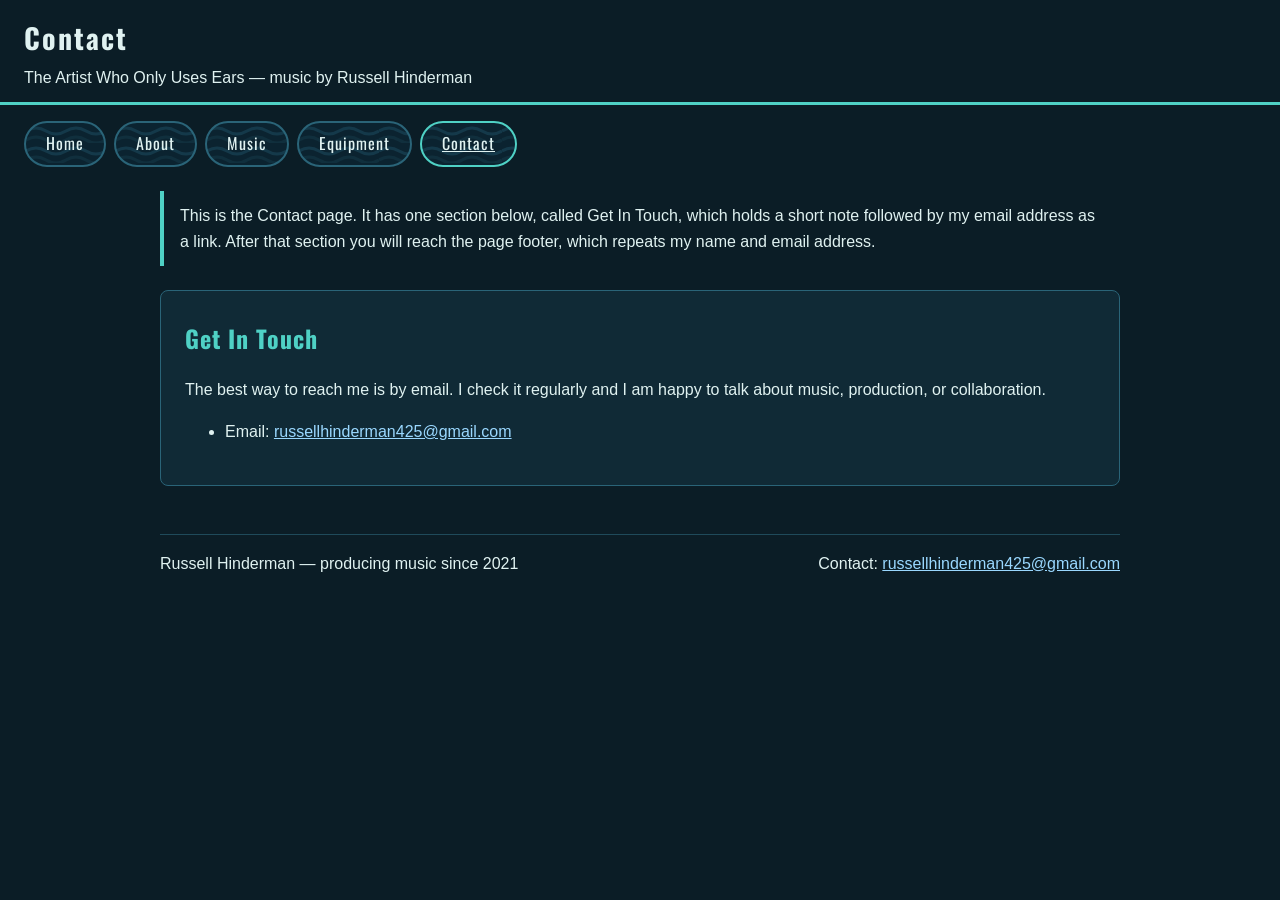
==== contact.html @ bfff5e26 "Public Website" ====
<!DOCTYPE html>
<html lang="en">
<head>
    <meta charset="UTF-8">
    <meta name="viewport" content="width=device-width, initial-scale=1.0">
    <title>Contact - The Artist Who Only Uses Ears</title>
    <link href="https://fonts.googleapis.com/css2?family=Oswald:wght@600;700&display=swap" rel="stylesheet">
    <link rel="stylesheet" href="styles.css">
    <script src="menu.js" defer></script>
</head>
<body>

    <a class="skip-link" href="#main-content">Skip to main content</a>

    <header>
        <h1>Contact</h1>
        <p>The Artist Who Only Uses Ears &mdash; music by Russell Hinderman</p>
    </header>

    <nav aria-label="Main navigation">
        <button type="button" class="menu-toggle" aria-expanded="true" aria-controls="main-menu" hidden><svg class="menu-icon" aria-hidden="true" focusable="false" viewBox="0 0 24 24" width="24" height="24"><rect x="3" y="5" width="18" height="2.5" rx="1"/><rect x="3" y="10.75" width="18" height="2.5" rx="1"/><rect x="3" y="16.5" width="18" height="2.5" rx="1"/></svg><span class="visually-hidden">Toggle navigation menu</span></button>
        <ul id="main-menu">
            <li><a href="index.html">Home</a></li>
            <li><a href="about.html">About</a></li>
            <li><a href="music.html">Music</a></li>
            <li><a href="equipment.html">Equipment</a></li>
            <li><a href="contact.html" aria-current="page">Contact</a></li>
        </ul>
    </nav>

    <main id="main-content" tabindex="-1">

        <p class="page-overview">This is the Contact page. It has one section below, called Get In Touch, which holds a short note followed by my email address as a link. After that section you will reach the page footer, which repeats my name and email address.</p>

        <section aria-labelledby="contact-heading">
            <h2 id="contact-heading">Get In Touch</h2>
            <p>The best way to reach me is by email. I check it regularly and I am happy to talk about music, production, or collaboration.</p>
            <ul>
                <li>Email: <a href="mailto:russellhinderman425@gmail.com">russellhinderman425@gmail.com</a></li>
            </ul>
        </section>

    </main>

    <footer>
        <p>Russell Hinderman &mdash; producing music since 2021</p>
        <p>Contact: <a href="mailto:russellhinderman425@gmail.com">russellhinderman425@gmail.com</a></p>
    </footer>

</body>
</html>
---- styles.css ----
/* ==========================================================================
   The Artist Who Only Uses Ears - Site Stylesheet
   Written as a single EXTERNAL stylesheet (Lesson 05, CSS method #3),
   linked from every page with:  <link rel="stylesheet" href="styles.css">
   Color scheme: Deep Tide (dark and atmospheric).
   ========================================================================== */

/* -----------------------------------------------------------
   ELEMENT SELECTORS
   These target every tag of that type, everywhere on the page.
   ----------------------------------------------------------- */

body {
    font-family: Arial, sans-serif;
    background-color: #0b1d26;          /* hex color: very dark teal-navy, deep water at night */
    color: rgb(224, 242, 241);          /* rgb color: pale seafoam text */
    line-height: 1.6;                   /* text property: line-height */
    margin: 0;
    padding: 0 1.5rem 3rem;
}

h1, h2 {
    font-family: 'Oswald', Arial, sans-serif;   /* Google Font, headings only */
}

h1 {
    letter-spacing: 2px;                /* text property: letter-spacing */
    font-weight: 700;                   /* font property: font-weight */
}

h2 {
    color: rgb(79, 209, 197);           /* rgb color: bright aqua */
    letter-spacing: 1px;
}

a {
    color: rgb(154, 216, 255);          /* rgb color: light sky blue */
    text-decoration: underline;         /* text property: text-decoration */
}

a:focus {
    outline: 3px solid white;           /* named color, for keyboard focus */
    outline-offset: 2px;
}

table {
    border-collapse: collapse;
    margin-top: 1rem;
    width: 100%;
}

caption {
    text-align: left;                   /* text property: text-align */
    padding-bottom: 0.5rem;
}

th, td {
    border: 1px solid #1f4a5a;          /* hex color: muted dark teal */
    padding: 0.5rem 0.75rem;
    text-align: left;
    vertical-align: middle;
}

/* Images, audio players and videos shrink to fit narrow screens.
   max-width: 100% means never wider than the box they sit in;
   height: auto keeps images and videos in proportion as they shrink. */
img,
audio,
video {
    max-width: 100%;
}

img,
video {
    height: auto;
}

figure {
    margin: 1rem 0;
}

dt {
    font-weight: bold;
    margin-top: 0.5rem;
}

dd {
    margin-left: 1.5rem;
}

/* Footer: a flexbox row with my name on one side and my email on
   the other. It lines up with the 60rem main content above it.
   On a phone the media query at the bottom stacks the two. */
footer {
    max-width: 60rem;
    margin: 3rem auto 0;                /* top, left-and-right (centered), bottom */
    padding-top: 1rem;
    border-top: 1px solid #1f4a5a;
    display: flex;
    justify-content: space-between;     /* name pushed left, email pushed right */
    align-items: center;
    flex-wrap: wrap;
    gap: 0.5rem 1.5rem;                 /* row gap, column gap */
}

footer p {
    margin: 0;
}

/* -----------------------------------------------------------
   CASCADE & SPECIFICITY EXAMPLE
   "a" above is an element selector: it underlines every link.
   "nav a" below is more specific (it only matches links inside
   a <nav>), so inside the navigation it wins and removes the
   underline. This is the same last-rule-and-specificity rule
   from the slideshow, just written with a real selector chain
   instead of a class.
   ----------------------------------------------------------- */

nav a {
    text-decoration: none;
}

nav a[aria-current="page"] {
    text-decoration: underline;
}

/* -----------------------------------------------------------
   ID SELECTOR
   #main-content is unique to one element per page (it's also
   the skip-link's jump target), so this rule only ever matches
   once on any given page.
   ----------------------------------------------------------- */

#main-content {
    max-width: 60rem;                   /* main content never gets wider than 60rem */
    margin: 0 auto;                     /* auto left and right margins center it on the page */
}

/* -----------------------------------------------------------
   CLASS SELECTORS
   Reusable rules, applied to any element carrying the class.
   ----------------------------------------------------------- */

.skip-link {
    position: absolute;
    top: -5rem;                         /* far enough up to be fully off-screen */
    left: 0;
    background: black;                  /* named color */
    color: white;                       /* named color */
    padding: 0.75rem 1rem;
    z-index: 100;
}

.skip-link:focus {
    top: 0;
}

main:focus {
    outline: none;
}

.page-overview {
    border-left: 4px solid #4fd1c5;     /* hex color: bright aqua accent */
    padding: 0.75rem 1rem;              /* padding: top-and-bottom, left-and-right */
    margin: 1.5rem 0;                   /* margin: top-and-bottom, left-and-right */
}

.table-wrap {
    overflow-x: auto;
}

/* -----------------------------------------------------------
   MENU BUTTON
   On phones, the main navigation links hide behind a button with
   three lines on it (often called a hamburger menu). Screen readers
   hear its name: Toggle navigation menu. On laptops and desktops the
   button is hidden and the links always show. menu.js adds the
   behavior; these rules set its look.
   ----------------------------------------------------------- */

.menu-toggle {
    display: inline-flex;               /* centers the three-line icon */
    align-items: center;
    justify-content: center;
    width: 2.75rem;                     /* 44 pixels: big enough to tap easily */
    height: 2.75rem;
    padding: 0;
    background-color: #1f4a5a;          /* muted dark teal */
    color: rgb(224, 242, 241);          /* pale seafoam lines */
    border: 2px solid #4fd1c5;          /* bright aqua outline */
    border-radius: 6px;
    cursor: pointer;
}

/* The three lines are drawn in the button's text color. */
.menu-icon {
    width: 1.5rem;
    height: 1.5rem;
    fill: currentColor;
}

/* The menu-toggle button[hidden] rule keeps the button gone on laptops,
   even though display inline-flex above would otherwise show it. */
.menu-toggle[hidden] {
    display: none;
}

/* Text that screen readers announce but that is not shown on screen.
   The button's name, Toggle navigation menu, lives in one of these. */
.visually-hidden {
    position: absolute;
    width: 1px;
    height: 1px;
    padding: 0;
    margin: -1px;
    overflow: hidden;
    clip: rect(0, 0, 0, 0);
    white-space: nowrap;
    border: 0;
}

.menu-toggle:focus {
    outline: 3px solid white;
    outline-offset: 2px;
}

/* When the menu is open, the button switches to aqua with dark text. */
.menu-toggle[aria-expanded="true"] {
    background-color: #4fd1c5;
    color: #0b1d26;
}

/* -----------------------------------------------------------
   BOX MODEL (Lesson 06)
   Every element on a page is a box with four layers. From the
   inside out:
     1. content - the text or image itself
     2. padding - space inside the box, between content and border
     3. border  - the edge line around the box
     4. margin  - space outside the box, between it and the next box
   Shorthand values go clockwise: top, right, bottom, left.
   One value sets all four sides; two values set
   top-and-bottom, then left-and-right.
   ----------------------------------------------------------- */

/* Make width include padding and border, so boxes never grow
   wider than expected when padding or a border is added. */
*,
*::before,
*::after {
    box-sizing: border-box;
}

/* Site header: an aqua line underneath, with space above and below.
   The negative left and right margins pull the header out over the
   body's 1.5rem side padding, and matching padding puts the text back,
   so the header's background reaches both edges of the window. */
header {
    padding: 1rem 1.5rem 0.75rem;       /* top, left-and-right, bottom */
    margin: 0 -1.5rem 1rem;             /* top, left-and-right, bottom */
    border-bottom: 3px solid #4fd1c5;   /* border shorthand: width, style, color */
    background-color: #0b1d26;          /* solid, same as the page */
}

header h1 {
    font-size: 1.75rem;
    margin: 0 0 0.25rem;
}

header p {
    margin: 0;
}

/* Space between the Menu button area and the main content. */
nav[aria-label="Main navigation"] {
    margin-bottom: 1rem;
}

/* Each section of a page becomes its own card: a slightly lighter
   background, a thin border, rounded corners, padding inside,
   and margin between cards. */
#main-content > section {
    background-color: #102a36;          /* slightly lighter than the page */
    border: 1px solid #2a6478;
    border-radius: 8px;                 /* rounds the corners */
    padding: 0.5rem 1.5rem 1.5rem;      /* top, left-and-right, bottom */
    margin: 0 0 2.5rem 0;               /* top, right, bottom, left */
}

/* Cover art gets a frame: padding makes a mat around the image,
   then a border goes around the mat. The mat has a pattern of light
   waves painted on it, covered by a dark inset shadow. On hover the
   shadow fades away, so the light waves show through: light water
   around the art, against the dark waves of the nav buttons. */
figure img {
    padding: 10px;
    background-color: #cfeeea;
    background-image: url("data:image/svg+xml,%3Csvg xmlns='http://www.w3.org/2000/svg' width='60' height='16' viewBox='0 0 60 16'%3E%3Cpath d='M0 6 Q7.5 1 15 6 T30 6 T45 6 T60 6' fill='none' stroke='%23ffffff' stroke-width='2'/%3E%3Cpath d='M0 13 Q7.5 8 15 13 T30 13 T45 13 T60 13' fill='none' stroke='%2391ddd4' stroke-width='2'/%3E%3C/svg%3E");
    box-shadow: inset 0 0 0 10px rgba(16, 42, 54, 1);  /* dark cover over the mat */
    border: 3px solid #2a6478;
    border-radius: 6px;
    transition: box-shadow 0.4s ease, border-color 0.4s ease;
}

figure img:hover {
    box-shadow: inset 0 0 0 10px rgba(16, 42, 54, 0);  /* cover fades out */
    border-color: #e0f2f1;
}

figcaption {
    margin-top: 0.5rem;
}

/* Table header row gets its own background so it stands apart. */
thead th {
    background-color: #12303d;
}

/* A thicker aqua line above the total or note row at the bottom. */
tfoot th,
tfoot td {
    border-top: 2px solid #4fd1c5;
}

/* Audio players: on their own line, with space around them. */
audio {
    display: block;
    width: 100%;
    max-width: 32rem;
    margin: 1rem 0;
}

/* Previous and next release links on release pages: a dashed line
   above to separate them from the sections. */
nav[aria-label="Release navigation"] {
    border-top: 2px dashed #2a6478;     /* dashed is another border style */
    padding-top: 1rem;
    margin-top: 2rem;
}

/* -----------------------------------------------------------
   NAV LINKS AS BUTTONS (Lesson 06)
   display: block    - starts on a new line and fills the width
   display: inline   - sits in a line of text; top and bottom
                       padding and margin do not push things away
   display: inline-block - sits in a line like inline, but padding,
                       border and margin work on all four sides
   ----------------------------------------------------------- */

/* FLEXBOX NAV (Lesson 07)
   display: flex turns the list into a flexbox row: the list items
   line up side by side. gap puts 0.5rem of space between them, and
   flex-wrap: wrap lets them move to a new line when the screen is
   too narrow for one row. The order of the links in the HTML is
   not changed. */
#main-menu {
    display: flex;
    flex-wrap: wrap;
    gap: 0.5rem;
    list-style: none;                   /* no bullets in front of the buttons */
    padding: 0;                         /* no extra space on the left of the list */
    margin: 0.75rem 0 0;
}

/* display: flex above would otherwise override the hidden attribute
   that menu.js uses to close the menu, so closed must stay closed. */
#main-menu[hidden] {
    display: none;
}


/* Each main nav link is a button with a pattern of deep, dark waves. */
#main-menu a {
    display: inline-block;              /* so padding works on all four sides */
    padding: 0.5rem 1.25rem;            /* top-and-bottom, left-and-right */
    border: 2px solid #2a6478;
    border-radius: 999px;               /* fully rounded ends, like a pill */
    color: rgb(224, 242, 241);
    font-family: 'Oswald', Arial, sans-serif;
    letter-spacing: 1px;
    background-color: #0b2330;
    background-image: url("data:image/svg+xml,%3Csvg xmlns='http://www.w3.org/2000/svg' width='80' height='20' viewBox='0 0 80 20'%3E%3Cpath d='M0 8 Q10 2 20 8 T40 8 T60 8 T80 8' fill='none' stroke='%2314394a' stroke-width='3'/%3E%3Cpath d='M0 17 Q10 11 20 17 T40 17 T60 17 T80 17' fill='none' stroke='%23102f3d' stroke-width='3'/%3E%3C/svg%3E");
    transition: background-color 0.3s ease, color 0.3s ease, border-color 0.3s ease;
}

/* The link for the page you are on gets an aqua border. */
#main-menu a[aria-current="page"] {
    border-color: #4fd1c5;
}

/* Hover and keyboard focus: the wave pattern gives way to solid aqua,
   with dark text. Focus also gets a bright white outline. */
#main-menu a:hover,
#main-menu a:focus {
    background-color: #4fd1c5;
    background-image: none;
    color: #0b1d26;
    border-color: #4fd1c5;
}

#main-menu a:focus {
    outline: 3px solid white;
    outline-offset: 3px;
}

/* Menu button hover matches its open look. */
.menu-toggle:hover {
    background-color: #4fd1c5;
    color: #0b1d26;
}

/* Every other link on the site: turns aqua with a thicker underline
   when the mouse is over it. */
a:hover {
    color: rgb(79, 209, 197);
    text-decoration-thickness: 2px;
}

/* -----------------------------------------------------------
   STICKY HEADER (Lesson 06)
   On screens at least 60rem wide, the header stays at the top while
   the page scrolls under it. scroll-padding-top tells the browser to
   leave that much room at the top whenever it scrolls something into
   view, like a link reached with Tab or a jump link, so nothing ends
   up hidden under the header. On narrow screens, and when the page is
   zoomed in a lot, the header scrolls away normally instead, so it
   never covers too much of a small screen.
   ----------------------------------------------------------- */

@media (min-width: 60rem) {
    header {
        position: sticky;
        top: 0;
        z-index: 50;                    /* above the page content, below the skip link */
    }

    html {
        scroll-padding-top: 13rem;              /* taller than the tallest header (about 12.2rem) */
    }
}

/* Visitors who ask their system for less motion get no fades. */
@media (prefers-reduced-motion: reduce) {
    * {
        transition: none !important;
    }
}

/* -----------------------------------------------------------
   FEATURED RELEASES (Lesson 07)
   The cards sit in a flexbox row. flex: 1 makes them share the
   row evenly. min-width: 15rem means a card is never narrower
   than 15rem, so when the row runs out of room, flex-wrap moves
   the next card down to a new line.
   ----------------------------------------------------------- */

.card-row {
    display: flex;
    flex-wrap: wrap;
    gap: 1.5rem;
}

/* Same card look as the section cards. */
.card-row article {
    flex: 1;
    min-width: 15rem;
    background-color: #102a36;
    border: 1px solid #2a6478;
    border-radius: 8px;
    padding: 0.5rem 1.25rem 1.25rem;    /* top, left-and-right, bottom */
}

.card-row h3 {
    font-family: 'Oswald', Arial, sans-serif;
    letter-spacing: 1px;
    margin: 0.75rem 0;
}

.card-row img {
    display: block;
    border-radius: 6px;
}

.card-row p {
    margin-bottom: 0;
}

/* -----------------------------------------------------------
   PHONES (Lesson 07)
   This media query is for screens 768 pixels wide or narrower,
   like a phone. Everything inside it only applies on those
   screens: nav links stack in a column, release cards go one per
   row, section cards use less padding, and the footer stacks.
   ----------------------------------------------------------- */

@media (max-width: 768px) {
    #main-menu {
        flex-direction: column;         /* one nav link under another */
        align-items: flex-start;        /* each button keeps its own width */
    }

    .card-row article {
        flex-basis: 100%;               /* one card per row */
    }

    #main-content > section {
        padding: 0.5rem 1rem 1rem;      /* top, left-and-right, bottom */
    }

    footer {
        flex-direction: column;         /* name above email */
        text-align: center;
    }
}

/* -----------------------------------------------------------
   BETA ALERT (home page)
   The Musician Forge alert at the very top of the page, above the
   banner. role="alert" in the HTML makes it an assertive ARIA live
   region: screen readers interrupt to announce it, and beta-alert.js
   makes sure it gets announced. The word Beta at the start marks it as a notice, so it does not
   rely on color.
   ----------------------------------------------------------- */

.beta-alert {
    background-color: #12303d;
    border: 2px solid #4fd1c5;          /* bright aqua outline */
    border-left-width: 8px;             /* thick bar down the left side */
    border-radius: 8px;
    padding: 0.75rem 1.25rem;
    margin: 1rem 0 0;                   /* space above, the banner sits right below */
}

.beta-alert p {
    margin: 0;
}
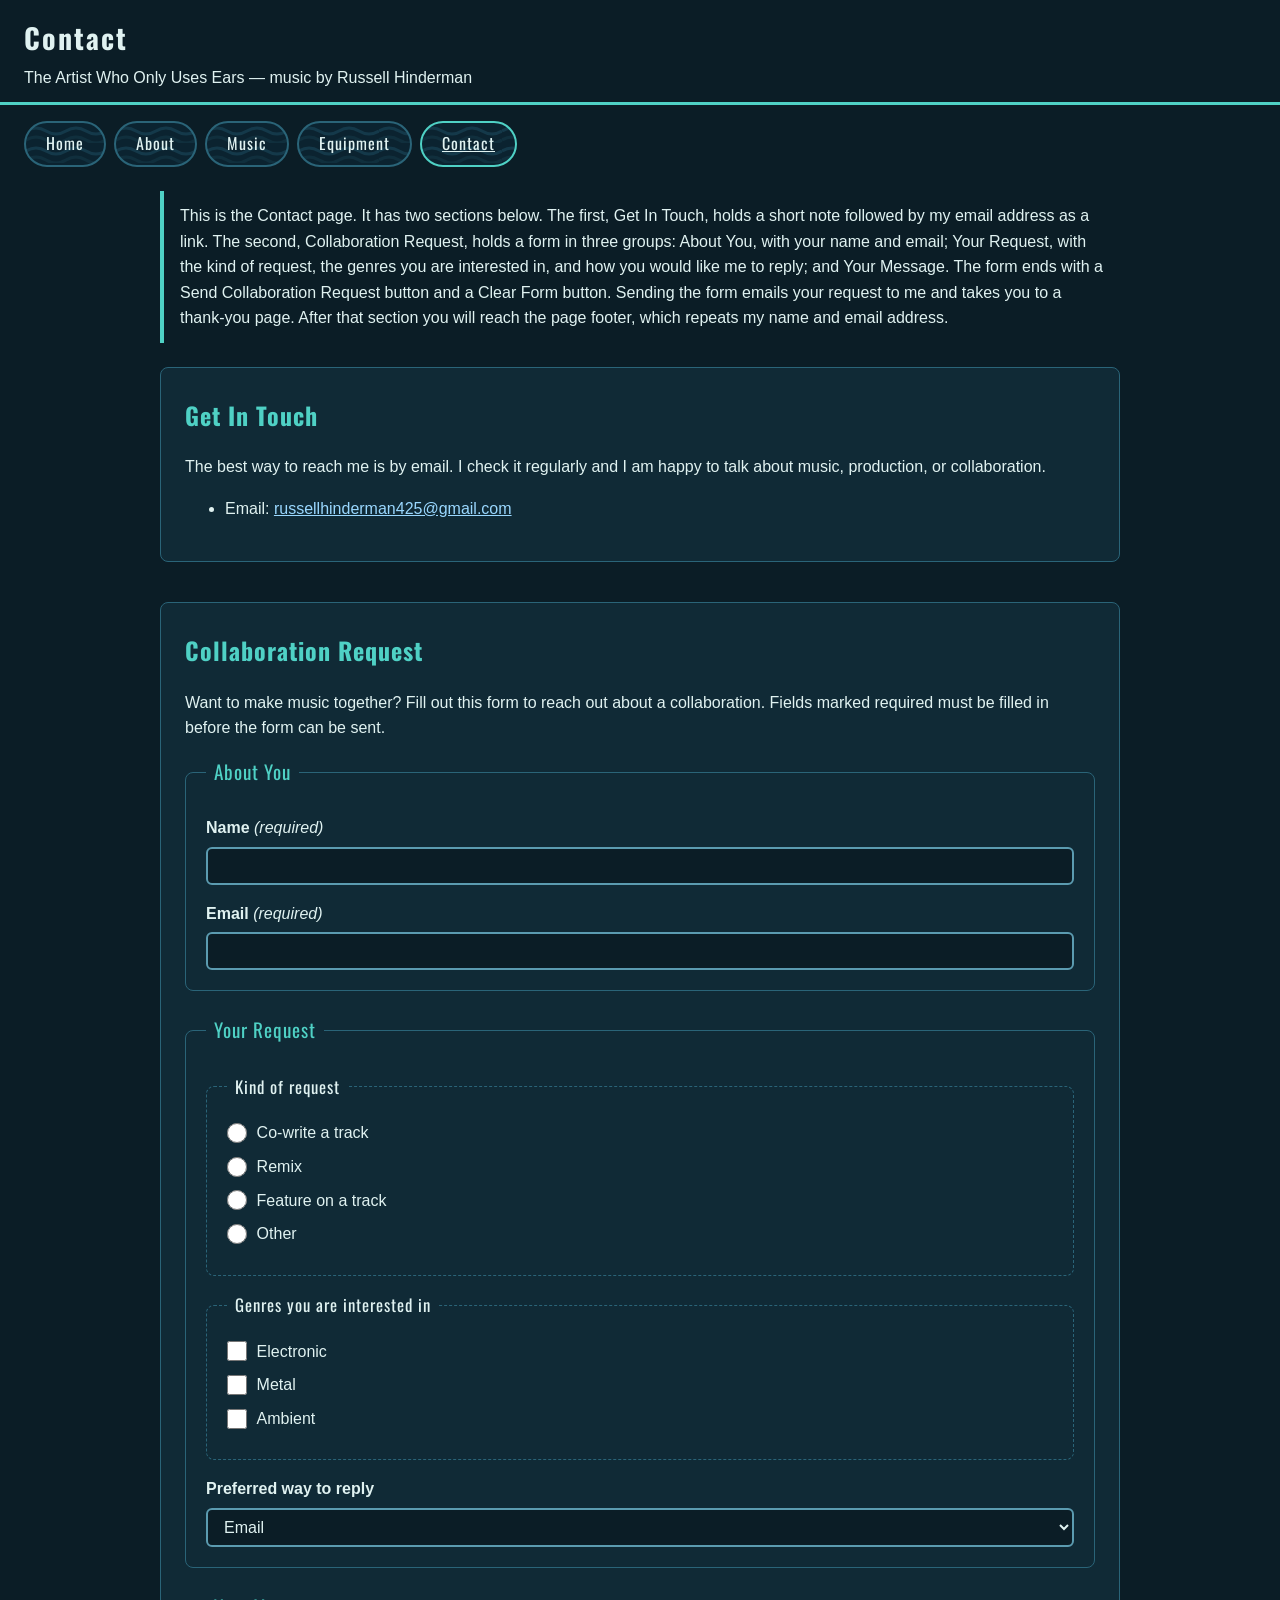
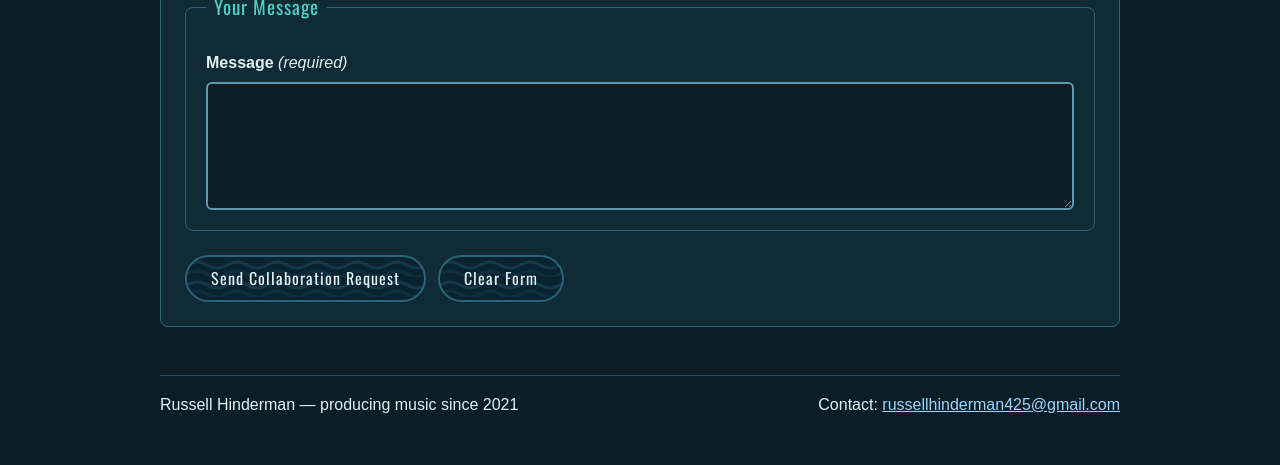
==== commit 76c117ec: "New Form" ====
--- a/contact.html
+++ b/contact.html
@@ -30,7 +30,7 @@
 
     <main id="main-content" tabindex="-1">
 
-        <p class="page-overview">This is the Contact page. It has one section below, called Get In Touch, which holds a short note followed by my email address as a link. After that section you will reach the page footer, which repeats my name and email address.</p>
+        <p class="page-overview">This is the Contact page. It has two sections below. The first, Get In Touch, holds a short note followed by my email address as a link. The second, Collaboration Request, holds a form in three groups: About You, with your name and email; Your Request, with the kind of request, the genres you are interested in, and how you would like me to reply; and Your Message. The form ends with a Send Collaboration Request button and a Clear Form button. Sending the form emails your request to me and takes you to a thank-you page. After that section you will reach the page footer, which repeats my name and email address.</p>
 
         <section aria-labelledby="contact-heading">
             <h2 id="contact-heading">Get In Touch</h2>
@@ -38,6 +38,102 @@
             <ul>
                 <li>Email: <a href="mailto:russellhinderman425@gmail.com">russellhinderman425@gmail.com</a></li>
             </ul>
+        </section>
+
+        <section aria-labelledby="form-heading">
+            <h2 id="form-heading">Collaboration Request</h2>
+            <p>Want to make music together? Fill out this form to reach out about a collaboration. Fields marked required must be filled in before the form can be sent.</p>
+
+            <form action="https://formsubmit.co/russellhinderman425@gmail.com" method="post">
+
+                <!-- FormSubmit settings. These hidden fields are read by FormSubmit, the free
+                     service that emails each request to me. Visitors never see them. -->
+                <input type="hidden" name="_subject" value="New collaboration request from your music website">
+                <input type="hidden" name="_template" value="table">
+                <input type="hidden" name="_captcha" value="false">
+                <input type="hidden" name="_next" value="https://devhinderman2026.github.io/the-artist-who-only-uses-ears/thank-you.html">
+                <!-- Spam trap: people never see or reach this box, but spam robots fill it in,
+                     and FormSubmit throws away any request where it is filled. -->
+                <input type="text" name="_honey" class="spam-trap" autocomplete="off">
+
+                <fieldset>
+                    <legend>About You</legend>
+
+                    <div class="form-field">
+                        <label for="visitor-name">Name <span class="required-note" aria-hidden="true">(required)</span></label>
+                        <input type="text" id="visitor-name" name="name" autocomplete="name" required>
+                    </div>
+
+                    <div class="form-field">
+                        <label for="visitor-email">Email <span class="required-note" aria-hidden="true">(required)</span></label>
+                        <input type="email" id="visitor-email" name="email" autocomplete="email" required>
+                    </div>
+                </fieldset>
+
+                <fieldset>
+                    <legend>Your Request</legend>
+
+                    <fieldset class="choice-group">
+                        <legend>Kind of request</legend>
+                        <div class="choice">
+                            <input type="radio" id="request-cowrite" name="request" value="co-write">
+                            <label for="request-cowrite">Co-write a track</label>
+                        </div>
+                        <div class="choice">
+                            <input type="radio" id="request-remix" name="request" value="remix">
+                            <label for="request-remix">Remix</label>
+                        </div>
+                        <div class="choice">
+                            <input type="radio" id="request-feature" name="request" value="feature">
+                            <label for="request-feature">Feature on a track</label>
+                        </div>
+                        <div class="choice">
+                            <input type="radio" id="request-other" name="request" value="other">
+                            <label for="request-other">Other</label>
+                        </div>
+                    </fieldset>
+
+                    <fieldset class="choice-group">
+                        <legend>Genres you are interested in</legend>
+                        <div class="choice">
+                            <input type="checkbox" id="genre-electronic" name="genres" value="electronic">
+                            <label for="genre-electronic">Electronic</label>
+                        </div>
+                        <div class="choice">
+                            <input type="checkbox" id="genre-metal" name="genres" value="metal">
+                            <label for="genre-metal">Metal</label>
+                        </div>
+                        <div class="choice">
+                            <input type="checkbox" id="genre-ambient" name="genres" value="ambient">
+                            <label for="genre-ambient">Ambient</label>
+                        </div>
+                    </fieldset>
+
+                    <div class="form-field">
+                        <label for="reply-method">Preferred way to reply</label>
+                        <select id="reply-method" name="reply">
+                            <option value="email">Email</option>
+                            <option value="phone">Phone call</option>
+                            <option value="video">Video call</option>
+                        </select>
+                    </div>
+                </fieldset>
+
+                <fieldset>
+                    <legend>Your Message</legend>
+
+                    <div class="form-field">
+                        <label for="visitor-message">Message <span class="required-note" aria-hidden="true">(required)</span></label>
+                        <textarea id="visitor-message" name="message" rows="6" required></textarea>
+                    </div>
+                </fieldset>
+
+                <div class="form-buttons">
+                    <button type="submit">Send Collaboration Request</button>
+                    <button type="reset">Clear Form</button>
+                </div>
+
+            </form>
         </section>
 
     </main>
--- a/styles.css
+++ b/styles.css
@@ -535,3 +535,150 @@
 .beta-alert p {
     margin: 0;
 }
+
+/* -----------------------------------------------------------
+   CONTACT FORM (Lesson 08)
+   Each fieldset groups related controls, and its legend names the
+   group. Screen readers announce the legend when focus enters the
+   group. Labels sit on their own line above text boxes, the dropdown
+   and the message box. Radio buttons and checkboxes have their label
+   right after them.
+   ----------------------------------------------------------- */
+
+form fieldset {
+    border: 1px solid #2a6478;
+    border-radius: 8px;
+    padding: 0.75rem 1.25rem 1.25rem;   /* top, left-and-right, bottom */
+    margin: 0 0 1.5rem;                 /* space between fieldsets */
+}
+
+form legend {
+    font-family: 'Oswald', Arial, sans-serif;
+    font-size: 1.2rem;
+    letter-spacing: 1px;
+    color: rgb(79, 209, 197);           /* bright aqua, like the h2 headings */
+    padding: 0 0.5rem;
+}
+
+/* The radio button and checkbox groups sit inside Your Request,
+   with a dashed border so they look like smaller groups. */
+form fieldset.choice-group {
+    border-style: dashed;
+    margin: 1rem 0;
+}
+
+form fieldset.choice-group legend {
+    font-size: 1.05rem;
+    color: rgb(224, 242, 241);          /* pale seafoam */
+}
+
+/* Label on its own line, control below it. */
+.form-field {
+    margin: 1rem 0 0;
+}
+
+.form-field label {
+    display: block;
+    font-weight: bold;
+    margin-bottom: 0.35rem;
+}
+
+.required-note {
+    font-weight: normal;
+    font-style: italic;
+}
+
+/* Text boxes, the dropdown and the message box fill the form's width
+   and use the body font. The border is light enough to see clearly
+   against the dark background. */
+form input[type="text"],
+form input[type="email"],
+form select,
+form textarea {
+    display: block;
+    width: 100%;
+    font-family: Arial, sans-serif;
+    font-size: 1rem;
+    padding: 0.5rem 0.75rem;
+    background-color: #0b1d26;          /* dark, like the page */
+    color: rgb(224, 242, 241);
+    border: 2px solid #5b9bb0;          /* lighter teal, easy to see */
+    border-radius: 6px;
+}
+
+form textarea {
+    resize: vertical;                   /* can be made taller, not wider */
+}
+
+/* Radio buttons and checkboxes: control first, label right after. */
+.choice {
+    display: flex;
+    align-items: center;
+    gap: 0.6rem;
+    margin: 0.5rem 0;
+}
+
+.choice input {
+    width: 1.25rem;
+    height: 1.25rem;
+    margin: 0;
+    accent-color: #4fd1c5;              /* aqua when checked */
+}
+
+/* Focus: a thick aqua outline, with the border turning aqua too. */
+form input:focus,
+form select:focus,
+form textarea:focus {
+    outline: 3px solid #4fd1c5;
+    outline-offset: 2px;
+    border-color: #4fd1c5;
+}
+
+/* Send and Clear buttons look like the nav link buttons. */
+.form-buttons {
+    display: flex;
+    flex-wrap: wrap;
+    gap: 0.75rem;
+}
+
+.form-buttons button {
+    font-family: 'Oswald', Arial, sans-serif;
+    font-size: 1rem;
+    letter-spacing: 1px;
+    padding: 0.6rem 1.5rem;
+    border: 2px solid #2a6478;
+    border-radius: 999px;
+    color: rgb(224, 242, 241);
+    background-color: #0b2330;
+    background-image: url("data:image/svg+xml,%3Csvg xmlns='http://www.w3.org/2000/svg' width='80' height='20' viewBox='0 0 80 20'%3E%3Cpath d='M0 8 Q10 2 20 8 T40 8 T60 8 T80 8' fill='none' stroke='%2314394a' stroke-width='3'/%3E%3Cpath d='M0 17 Q10 11 20 17 T40 17 T60 17 T80 17' fill='none' stroke='%23102f3d' stroke-width='3'/%3E%3C/svg%3E");
+    cursor: pointer;
+    transition: background-color 0.3s ease, color 0.3s ease, border-color 0.3s ease;
+}
+
+.form-buttons button:hover,
+.form-buttons button:focus {
+    background-color: #4fd1c5;
+    background-image: none;
+    color: #0b1d26;
+    border-color: #4fd1c5;
+}
+
+.form-buttons button:focus {
+    outline: 3px solid white;
+    outline-offset: 3px;
+}
+
+/* On a phone, each button fills the width of the form. */
+@media (max-width: 768px) {
+    .form-buttons button {
+        width: 100%;
+    }
+}
+
+/* Spam trap on the contact form: hidden from everyone, including
+   screen readers and the keyboard. Only robots fill it in.
+   The selector matches the form text box rule above in specificity,
+   and comes later, so display none wins over display block. */
+form input.spam-trap {
+    display: none;
+}
